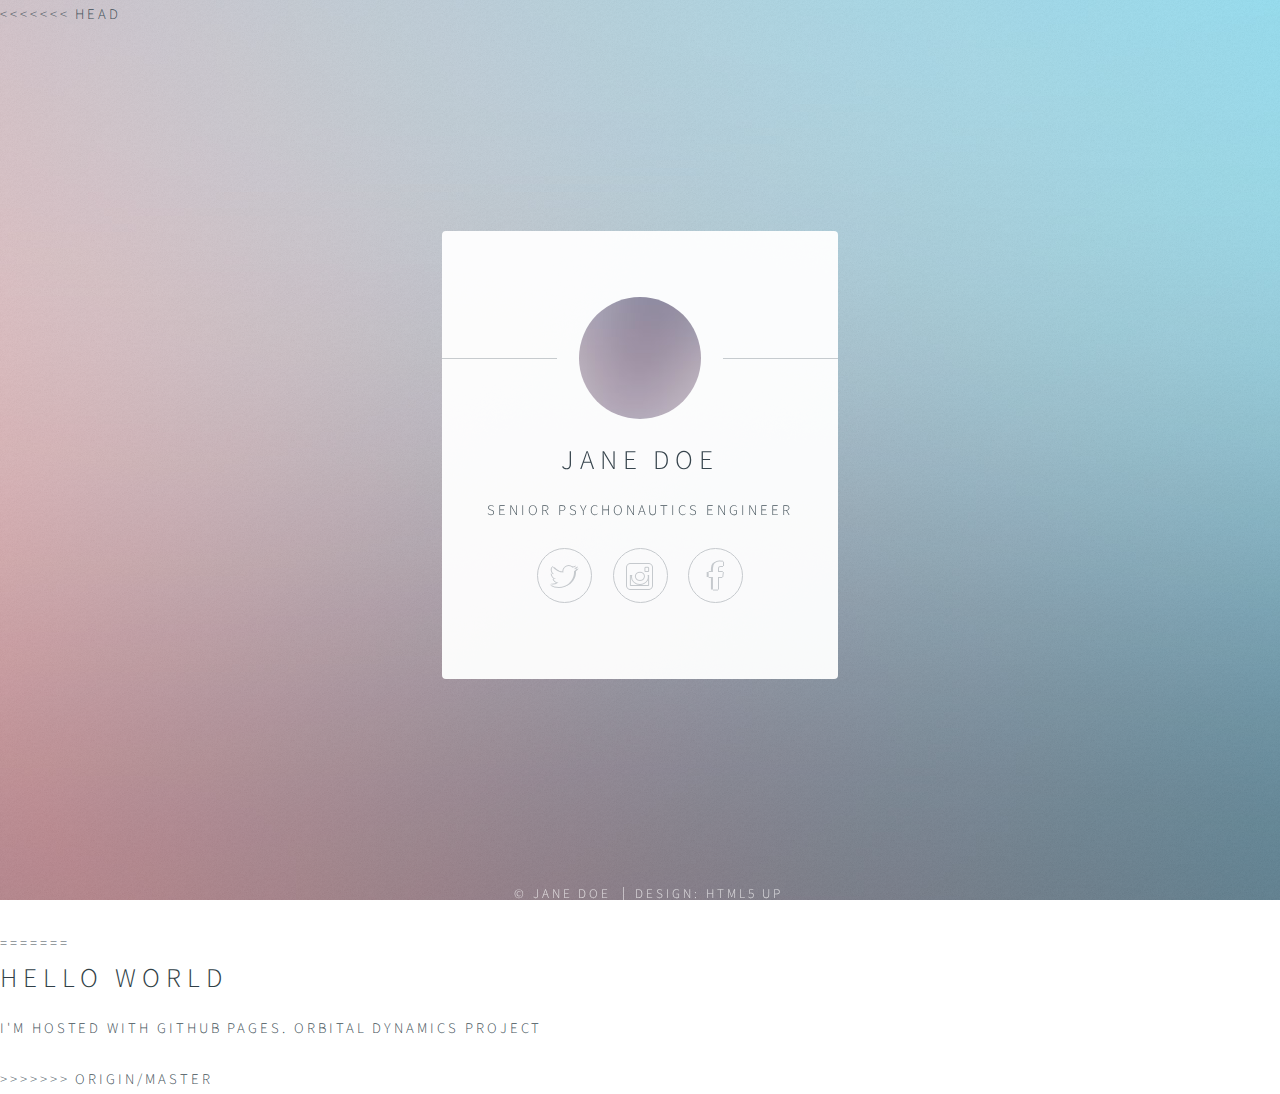
==== indexnew.html @ 1ae0db2f "Merge remote-tracking branch 'origin/master'" ====
<<<<<<< HEAD
<!DOCTYPE HTML>
<!--
	Identity by HTML5 UP
	html5up.net | @n33co
	Free for personal and commercial use under the CCA 3.0 license (html5up.net/license)
-->
<html>
	<head>
		<title>Identity by HTML5 UP</title>
		<meta charset="utf-8" />
		<meta name="viewport" content="width=device-width, initial-scale=1" />
		<!--[if lte IE 8]><script src="assets/js/html5shiv.js"></script><![endif]-->
		<link rel="stylesheet" href="assets/css/main.css" />
		<!--[if lte IE 9]><link rel="stylesheet" href="assets/css/ie9.css" /><![endif]-->
		<!--[if lte IE 8]><link rel="stylesheet" href="assets/css/ie8.css" /><![endif]-->
		<noscript><link rel="stylesheet" href="assets/css/noscript.css" /></noscript>
	</head>
	<body class="is-loading">

		<!-- Wrapper -->
			<div id="wrapper">

				<!-- Main -->
					<section id="main">
						<header>
							<span class="avatar"><img src="images/avatar.jpg" alt="" /></span>
							<h1>Jane Doe</h1>
							<p>Senior Psychonautics Engineer</p>
						</header>
						<!--
						<hr />
						<h2>Extra Stuff!</h2>
						<form method="post" action="#">
							<div class="field">
								<input type="text" name="name" id="name" placeholder="Name" />
							</div>
							<div class="field">
								<input type="email" name="email" id="email" placeholder="Email" />
							</div>
							<div class="field">
								<div class="select-wrapper">
									<select name="department" id="department">
										<option value="">Department</option>
										<option value="sales">Sales</option>
										<option value="tech">Tech Support</option>
										<option value="null">/dev/null</option>
									</select>
								</div>
							</div>
							<div class="field">
								<textarea name="message" id="message" placeholder="Message" rows="4"></textarea>
							</div>
							<div class="field">
								<input type="checkbox" id="human" name="human" /><label for="human">I'm a human</label>
							</div>
							<div class="field">
								<label>But are you a robot?</label>
								<input type="radio" id="robot_yes" name="robot" /><label for="robot_yes">Yes</label>
								<input type="radio" id="robot_no" name="robot" /><label for="robot_no">No</label>
							</div>
							<ul class="actions">
								<li><a href="#" class="button">Get Started</a></li>
							</ul>
						</form>
						<hr />
						-->
						<footer>
							<ul class="icons">
								<li><a href="#" class="fa-twitter">Twitter</a></li>
								<li><a href="#" class="fa-instagram">Instagram</a></li>
								<li><a href="#" class="fa-facebook">Facebook</a></li>
							</ul>
						</footer>
					</section>

				<!-- Footer -->
					<footer id="footer">
						<ul class="copyright">
							<li>&copy; Jane Doe</li>
							<li>Design: <a href="http://html5up.net">HTML5 UP</a></li>
						</ul>
					</footer>

			</div>

		<!-- Scripts -->
			<!--[if lte IE 8]><script src="assets/js/respond.min.js"></script><![endif]-->
			<script>
				if ('addEventListener' in window) {
					window.addEventListener('load', function() { document.body.className = document.body.className.replace(/\bis-loading\b/, ''); });
					document.body.className += (navigator.userAgent.match(/(MSIE|rv:11\.0)/) ? ' is-ie' : '');
				}
			</script>

	</body>
</html>
=======
<!DOCTYPE html>
<html>
<body>
<h1>Hello World</h1>
<p>I'm hosted with GitHub Pages. <a href="Ph235-Orbital-Dynamics-Sim/">Orbital Dynamics Project</a></p>
</body>
</html>
>>>>>>> origin/master
---- assets/css/main.css ----
@charset "UTF-8";
@import url(font-awesome.min.css);
@import url("http://fonts.googleapis.com/css?family=Source+Sans+Pro:300");

/*
	Identity by HTML5 UP
	html5up.net | @n33co
	Free for personal and commercial use under the CCA 3.0 license (html5up.net/license)
*/

/* Reset */

	html, body, div, span, applet, object, iframe, h1, h2, h3, h4, h5, h6, p, blockquote, pre, a, abbr, acronym, address, big, cite, code, del, dfn, em, img, ins, kbd, q, s, samp, small, strike, strong, sub, sup, tt, var, b, u, i, center, dl, dt, dd, ol, ul, li, fieldset, form, label, legend, table, caption, tbody, tfoot, thead, tr, th, td, article, aside, canvas, details, embed, figure, figcaption, footer, header, hgroup, menu, nav, output, ruby, section, summary, time, mark, audio, video {
		margin: 0;
		padding: 0;
		border: 0;
		font-size: 100%;
		font: inherit;
		vertical-align: baseline;
	}

	article, aside, details, figcaption, figure, footer, header, hgroup, menu, nav, section {
		display: block;
	}

	body {
		line-height: 1;
	}

	ol, ul {
		list-style: none;
	}

	blockquote, q {
		quotes: none;
	}

	blockquote:before, blockquote:after, q:before, q:after {
		content: '';
		content: none;
	}

	table {
		border-collapse: collapse;
		border-spacing: 0;
	}

	body {
		-webkit-text-size-adjust: none;
	}

/* Box Model */

	*, *:before, *:after {
		-moz-box-sizing: border-box;
		-webkit-box-sizing: border-box;
		box-sizing: border-box;
	}

/* Basic */

	@media screen and (max-width: 480px) {

		html, body {
			min-width: 320px;
		}

	}

	body.is-loading *, body.is-loading *:before, body.is-loading *:after {
		-moz-animation: none !important;
		-webkit-animation: none !important;
		-ms-animation: none !important;
		animation: none !important;
		-moz-transition: none !important;
		-webkit-transition: none !important;
		-ms-transition: none !important;
		transition: none !important;
	}

	html {
		height: 100%;
	}

	body {
		height: 100%;
		background-color: #ffffff;
		background-image: url("images/overlay.png"), -moz-linear-gradient(60deg, rgba(255, 165, 150, 0.5) 5%, rgba(0, 228, 255, 0.35)), url("../../images/bg.jpg");
		background-image: url("images/overlay.png"), -webkit-linear-gradient(60deg, rgba(255, 165, 150, 0.5) 5%, rgba(0, 228, 255, 0.35)), url("../../images/bg.jpg");
		background-image: url("images/overlay.png"), -ms-linear-gradient(60deg, rgba(255, 165, 150, 0.5) 5%, rgba(0, 228, 255, 0.35)), url("../../images/bg.jpg");
		background-image: url("images/overlay.png"), linear-gradient(60deg, rgba(255, 165, 150, 0.5) 5%, rgba(0, 228, 255, 0.35)), url("../../images/bg.jpg");
		background-repeat: repeat,			no-repeat,			no-repeat;
		background-size: 100px 100px, cover,				cover;
		background-position: top left,		center center,		bottom center;
		background-attachment: fixed,			fixed,				fixed;
	}

		body:after {
			content: '';
			display: block;
			position: fixed;
			top: 0;
			left: 0;
			width: 100%;
			height: inherit;
			opacity: 0;
			z-index: 1;
			background-color: #ffffff;
			background-image: url("images/overlay.png"), -moz-linear-gradient(60deg, rgba(255, 165, 150, 0.5) 5%, rgba(0, 228, 255, 0.35));
			background-image: url("images/overlay.png"), -webkit-linear-gradient(60deg, rgba(255, 165, 150, 0.5) 5%, rgba(0, 228, 255, 0.35));
			background-image: url("images/overlay.png"), -ms-linear-gradient(60deg, rgba(255, 165, 150, 0.5) 5%, rgba(0, 228, 255, 0.35));
			background-image: url("images/overlay.png"), linear-gradient(60deg, rgba(255, 165, 150, 0.5) 5%, rgba(0, 228, 255, 0.35));
			background-repeat: repeat,			no-repeat;
			background-size: 100px 100px, cover;
			background-position: top left,		center center;
			-moz-transition: opacity 1.75s ease-out;
			-webkit-transition: opacity 1.75s ease-out;
			-ms-transition: opacity 1.75s ease-out;
			transition: opacity 1.75s ease-out;
		}

		body.is-loading:after {
			opacity: 1;
		}

/* Type */

	body, input, select, textarea {
		color: #414f57;
		font-family: "Source Sans Pro", Helvetica, sans-serif;
		font-size: 14pt;
		font-weight: 300;
		line-height: 2;
		letter-spacing: 0.2em;
		text-transform: uppercase;
	}

		@media screen and (max-width: 1680px) {

			body, input, select, textarea {
				font-size: 11pt;
			}

		}

		@media screen and (max-width: 480px) {

			body, input, select, textarea {
				font-size: 10pt;
				line-height: 1.75;
			}

		}

	a {
		-moz-transition: color 0.2s ease, border-color 0.2s ease;
		-webkit-transition: color 0.2s ease, border-color 0.2s ease;
		-ms-transition: color 0.2s ease, border-color 0.2s ease;
		transition: color 0.2s ease, border-color 0.2s ease;
		color: inherit;
		text-decoration: none;
	}

		a:before {
			-moz-transition: color 0.2s ease, text-shadow 0.2s ease;
			-webkit-transition: color 0.2s ease, text-shadow 0.2s ease;
			-ms-transition: color 0.2s ease, text-shadow 0.2s ease;
			transition: color 0.2s ease, text-shadow 0.2s ease;
		}

		a:hover {
			color: #ff7496;
		}

	strong, b {
		color: #313f47;
	}

	em, i {
		font-style: italic;
	}

	p {
		margin: 0 0 1.5em 0;
	}

	h1, h2, h3, h4, h5, h6 {
		color: #313f47;
		line-height: 1.5;
		margin: 0 0 0.75em 0;
	}

		h1 a, h2 a, h3 a, h4 a, h5 a, h6 a {
			color: inherit;
			text-decoration: none;
		}

	h1 {
		font-size: 1.85em;
		letter-spacing: 0.22em;
		margin: 0 0 0.525em 0;
	}

	h2 {
		font-size: 1.25em;
	}

	h3 {
		font-size: 1em;
	}

	h4 {
		font-size: 1em;
	}

	h5 {
		font-size: 1em;
	}

	h6 {
		font-size: 1em;
	}

	@media screen and (max-width: 480px) {

		h1 {
			font-size: 1.65em;
		}

	}

	sub {
		font-size: 0.8em;
		position: relative;
		top: 0.5em;
	}

	sup {
		font-size: 0.8em;
		position: relative;
		top: -0.5em;
	}

	hr {
		border: 0;
		border-bottom: solid 1px #c8cccf;
		margin: 3em 0;
	}

/* Form */

	form {
		margin: 0 0 1.5em 0;
	}

		form > .field {
			margin: 0 0 1.5em 0;
		}

			form > .field > :last-child {
				margin-bottom: 0;
			}

	label {
		color: #313f47;
		display: block;
		font-size: 0.9em;
		margin: 0 0 0.75em 0;
	}

	input[type="text"],
	input[type="password"],
	input[type="email"],
	input[type="tel"],
	select,
	textarea {
		-moz-appearance: none;
		-webkit-appearance: none;
		-ms-appearance: none;
		appearance: none;
		border-radius: 4px;
		border: solid 1px #c8cccf;
		color: inherit;
		display: block;
		outline: 0;
		padding: 0 1em;
		text-decoration: none;
		width: 100%;
	}

		input[type="text"]:invalid,
		input[type="password"]:invalid,
		input[type="email"]:invalid,
		input[type="tel"]:invalid,
		select:invalid,
		textarea:invalid {
			box-shadow: none;
		}

		input[type="text"]:focus,
		input[type="password"]:focus,
		input[type="email"]:focus,
		input[type="tel"]:focus,
		select:focus,
		textarea:focus {
			border-color: #ff7496;
		}

	.select-wrapper {
		text-decoration: none;
		display: block;
		position: relative;
	}

		.select-wrapper:before {
			content: "";
			-moz-osx-font-smoothing: grayscale;
			-webkit-font-smoothing: antialiased;
			font-family: FontAwesome;
			font-style: normal;
			font-weight: normal;
			text-transform: none !important;
		}

		.select-wrapper:before {
			color: #c8cccf;
			display: block;
			height: 2.75em;
			line-height: 2.75em;
			pointer-events: none;
			position: absolute;
			right: 0;
			text-align: center;
			top: 0;
			width: 2.75em;
		}

		.select-wrapper select::-ms-expand {
			display: none;
		}

	input[type="text"],
	input[type="password"],
	input[type="email"],
	select {
		height: 2.75em;
	}

	textarea {
		padding: 0.75em 1em;
	}

	input[type="checkbox"],
	input[type="radio"] {
		-moz-appearance: none;
		-webkit-appearance: none;
		-ms-appearance: none;
		appearance: none;
		display: block;
		float: left;
		margin-right: -2em;
		opacity: 0;
		width: 1em;
		z-index: -1;
	}

		input[type="checkbox"] + label,
		input[type="radio"] + label {
			text-decoration: none;
			color: #414f57;
			cursor: pointer;
			display: inline-block;
			font-size: 1em;
			font-weight: 300;
			padding-left: 2.4em;
			padding-right: 0.75em;
			position: relative;
		}

			input[type="checkbox"] + label:before,
			input[type="radio"] + label:before {
				-moz-osx-font-smoothing: grayscale;
				-webkit-font-smoothing: antialiased;
				font-family: FontAwesome;
				font-style: normal;
				font-weight: normal;
				text-transform: none !important;
			}

			input[type="checkbox"] + label:before,
			input[type="radio"] + label:before {
				border-radius: 4px;
				border: solid 1px #c8cccf;
				content: '';
				display: inline-block;
				height: 1.65em;
				left: 0;
				line-height: 1.58125em;
				position: absolute;
				text-align: center;
				top: 0.15em;
				width: 1.65em;
			}

		input[type="checkbox"]:checked + label:before,
		input[type="radio"]:checked + label:before {
			color: #ff7496;
			content: '\f00c';
		}

		input[type="checkbox"]:focus + label:before,
		input[type="radio"]:focus + label:before {
			border-color: #ff7496;
		}

	input[type="checkbox"] + label:before {
		border-radius: 4px;
	}

	input[type="radio"] + label:before {
		border-radius: 100%;
	}

	::-webkit-input-placeholder {
		color: #616f77 !important;
		opacity: 1.0;
	}

	:-moz-placeholder {
		color: #616f77 !important;
		opacity: 1.0;
	}

	::-moz-placeholder {
		color: #616f77 !important;
		opacity: 1.0;
	}

	:-ms-input-placeholder {
		color: #616f77 !important;
		opacity: 1.0;
	}

	.formerize-placeholder {
		color: #616f77 !important;
		opacity: 1.0;
	}

/* Icon */

	.icon {
		text-decoration: none;
		position: relative;
		border-bottom: none;
	}

		.icon:before {
			-moz-osx-font-smoothing: grayscale;
			-webkit-font-smoothing: antialiased;
			font-family: FontAwesome;
			font-style: normal;
			font-weight: normal;
			text-transform: none !important;
		}

		.icon > .label {
			display: none;
		}

/* List */

	ol {
		list-style: decimal;
		margin: 0 0 1.5em 0;
		padding-left: 1.25em;
	}

		ol li {
			padding-left: 0.25em;
		}

	ul {
		list-style: disc;
		margin: 0 0 1.5em 0;
		padding-left: 1em;
	}

		ul li {
			padding-left: 0.5em;
		}

		ul.alt {
			list-style: none;
			padding-left: 0;
		}

			ul.alt li {
				border-top: solid 1px #c8cccf;
				padding: 0.5em 0;
			}

				ul.alt li:first-child {
					border-top: 0;
					padding-top: 0;
				}

		ul.icons {
			cursor: default;
			list-style: none;
			padding-left: 0;
			margin-top: -0.675em;
		}

			ul.icons li {
				display: inline-block;
				padding: 0.675em 0.5em;
			}

				ul.icons li a {
					text-decoration: none;
					position: relative;
					display: block;
					width: 3.75em;
					height: 3.75em;
					border-radius: 100%;
					border: solid 1px #c8cccf;
					line-height: 3.75em;
					overflow: hidden;
					text-align: center;
					text-indent: 3.75em;
					white-space: nowrap;
				}

					ul.icons li a:before {
						-moz-osx-font-smoothing: grayscale;
						-webkit-font-smoothing: antialiased;
						font-family: FontAwesome;
						font-style: normal;
						font-weight: normal;
						text-transform: none !important;
					}

					ul.icons li a:before {
						color: #ffffff;
						text-shadow: 1.25px 0px 0px #c8cccf, -1.25px 0px 0px #c8cccf, 0px 1.25px 0px #c8cccf, 0px -1.25px 0px #c8cccf;
					}

					ul.icons li a:hover:before {
						text-shadow: 1.25px 0px 0px #ff7496, -1.25px 0px 0px #ff7496, 0px 1.25px 0px #ff7496, 0px -1.25px 0px #ff7496;
					}

					ul.icons li a:before {
						position: absolute;
						top: 0;
						left: 0;
						width: inherit;
						height: inherit;
						font-size: 1.85rem;
						line-height: inherit;
						text-align: center;
						text-indent: 0;
					}

					ul.icons li a:hover {
						border-color: #ff7496;
					}

			@media screen and (max-width: 480px) {

				ul.icons li a:before {
					font-size: 1.5rem;
				}

			}

		ul.actions {
			cursor: default;
			list-style: none;
			padding-left: 0;
		}

			ul.actions li {
				display: inline-block;
				padding: 0 0.75em 0 0;
				vertical-align: middle;
			}

				ul.actions li:last-child {
					padding-right: 0;
				}

	dl {
		margin: 0 0 1.5em 0;
	}

		dl dt {
			display: block;
			margin: 0 0 0.75em 0;
		}

		dl dd {
			margin-left: 1.5em;
		}

/* Button */

	input[type="submit"],
	input[type="reset"],
	input[type="button"],
	button,
	.button {
		-moz-appearance: none;
		-webkit-appearance: none;
		-ms-appearance: none;
		appearance: none;
		-moz-transition: background-color 0.2s ease-in-out, border-color 0.2s ease-in-out, color 0.2s ease-in-out;
		-webkit-transition: background-color 0.2s ease-in-out, border-color 0.2s ease-in-out, color 0.2s ease-in-out;
		-ms-transition: background-color 0.2s ease-in-out, border-color 0.2s ease-in-out, color 0.2s ease-in-out;
		transition: background-color 0.2s ease-in-out, border-color 0.2s ease-in-out, color 0.2s ease-in-out;
		display: inline-block;
		height: 2.75em;
		line-height: 2.75em;
		padding: 0 1.5em;
		background-color: transparent;
		border-radius: 4px;
		border: solid 1px #c8cccf;
		color: #414f57 !important;
		cursor: pointer;
		text-align: center;
		text-decoration: none;
		white-space: nowrap;
	}

		input[type="submit"]:hover,
		input[type="reset"]:hover,
		input[type="button"]:hover,
		button:hover,
		.button:hover {
			border-color: #ff7496;
			color: #ff7496 !important;
		}

		input[type="submit"].icon,
		input[type="reset"].icon,
		input[type="button"].icon,
		button.icon,
		.button.icon {
			padding-left: 1.35em;
		}

			input[type="submit"].icon:before,
			input[type="reset"].icon:before,
			input[type="button"].icon:before,
			button.icon:before,
			.button.icon:before {
				margin-right: 0.5em;
			}

		input[type="submit"].fit,
		input[type="reset"].fit,
		input[type="button"].fit,
		button.fit,
		.button.fit {
			display: block;
			width: 100%;
			margin: 0 0 0.75em 0;
		}

		input[type="submit"].small,
		input[type="reset"].small,
		input[type="button"].small,
		button.small,
		.button.small {
			font-size: 0.8em;
		}

		input[type="submit"].big,
		input[type="reset"].big,
		input[type="button"].big,
		button.big,
		.button.big {
			font-size: 1.35em;
		}

		input[type="submit"].disabled, input[type="submit"]:disabled,
		input[type="reset"].disabled,
		input[type="reset"]:disabled,
		input[type="button"].disabled,
		input[type="button"]:disabled,
		button.disabled,
		button:disabled,
		.button.disabled,
		.button:disabled {
			-moz-pointer-events: none;
			-webkit-pointer-events: none;
			-ms-pointer-events: none;
			pointer-events: none;
			opacity: 0.5;
		}

/* Main */

	#main {
		position: relative;
		max-width: 100%;
		min-width: 27em;
		padding: 4.5em 3em 3em 3em ;
		background: #ffffff;
		border-radius: 4px;
		cursor: default;
		opacity: 0.95;
		text-align: center;
		-moz-transform-origin: 50% 50%;
		-webkit-transform-origin: 50% 50%;
		-ms-transform-origin: 50% 50%;
		transform-origin: 50% 50%;
		-moz-transform: rotateX(0deg);
		-webkit-transform: rotateX(0deg);
		-ms-transform: rotateX(0deg);
		transform: rotateX(0deg);
		-moz-transition: opacity 1s ease, -moz-transform 1s ease;
		-webkit-transition: opacity 1s ease, -webkit-transform 1s ease;
		-ms-transition: opacity 1s ease, -ms-transform 1s ease;
		transition: opacity 1s ease, transform 1s ease;
	}

		#main .avatar {
			position: relative;
			display: block;
			margin-bottom: 1.5em;
		}

			#main .avatar img {
				display: block;
				margin: 0 auto;
				border-radius: 100%;
				box-shadow: 0 0 0 1.5em #ffffff;
			}

			#main .avatar:before {
				content: '';
				display: block;
				position: absolute;
				top: 50%;
				left: -3em;
				width: calc(100% + 6em);
				height: 1px;
				z-index: -1;
				background: #c8cccf;
			}

		@media screen and (max-width: 480px) {

			#main {
				min-width: 0;
				width: 100%;
				padding: 4em 2em 2.5em 2em ;
			}

				#main .avatar:before {
					left: -2em;
					width: calc(100% + 4em);
				}

		}

		body.is-loading #main {
			opacity: 0;
			-moz-transform: rotateX(15deg);
			-webkit-transform: rotateX(15deg);
			-ms-transform: rotateX(15deg);
			transform: rotateX(15deg);
		}

/* Footer */

	#footer {
		-moz-align-self: -moz-flex-end;
		-webkit-align-self: -webkit-flex-end;
		-ms-align-self: -ms-flex-end;
		align-self: flex-end;
		width: 100%;
		padding: 1.5em 0 0 0;
		color: rgba(255, 255, 255, 0.75);
		cursor: default;
		text-align: center;
	}

		#footer .copyright {
			margin: 0;
			padding: 0;
			font-size: 0.9em;
			list-style: none;
		}

			#footer .copyright li {
				display: inline-block;
				margin: 0 0 0 0.45em;
				padding: 0 0 0 0.85em;
				border-left: solid 1px rgba(255, 255, 255, 0.5);
				line-height: 1;
			}

				#footer .copyright li:first-child {
					border-left: 0;
				}

/* Wrapper */

	#wrapper {
		display: -moz-flex;
		display: -webkit-flex;
		display: -ms-flex;
		display: flex;
		-moz-align-items: center;
		-webkit-align-items: center;
		-ms-align-items: center;
		align-items: center;
		-moz-justify-content: space-between;
		-webkit-justify-content: space-between;
		-ms-justify-content: space-between;
		justify-content: space-between;
		-moz-flex-direction: column;
		-webkit-flex-direction: column;
		-ms-flex-direction: column;
		flex-direction: column;
		-moz-perspective: 1000px;
		-webkit-perspective: 1000px;
		-ms-perspective: 1000px;
		perspective: 1000px;
		position: relative;
		min-height: 100%;
		padding: 1.5em;
		z-index: 2;
	}

		#wrapper > * {
			z-index: 1;
		}

		#wrapper:before {
			content: '';
			display: block;
		}

		@media screen and (max-width: 360px) {

			#wrapper {
				padding: 0.75em;
			}

		}

		body.is-ie #wrapper {
			height: 100%;
		}
---- assets/css/ie9.css ----
/*
	Identity by HTML5 UP
	html5up.net | @n33co
	Free for personal and commercial use under the CCA 3.0 license (html5up.net/license)
*/

/* Basic */

	body {
		background-image: url("../../images/bg.jpg");
		background-repeat: no-repeat;
		background-size: cover;
		background-position: bottom center;
		background-attachment: fixed;
	}

		body:after {
			display: none;
		}

/* List */

	ul.icons li a:before {
		color: #c8cccf;
	}

	ul.icons li a:hover:before {
		color: #ff7496;
	}

/* Wrapper */

	#wrapper {
		text-align: center;
	}

/* Main */

	#main {
		display: inline-block;
	}
---- assets/css/ie8.css ----
/*
	Identity by HTML5 UP
	html5up.net | @n33co
	Free for personal and commercial use under the CCA 3.0 license (html5up.net/license)
*/

/* List */

	ul.icons li a {
		-ms-behavior: url("assets/js/PIE.htc");
	}

		ul.icons li a:before {
			text-align: center;
			font-size: 26px;
		}

/* Main */

	#main {
		-ms-behavior: url("assets/js/PIE.htc");
	}

		#main .avatar img {
			-ms-behavior: url("assets/js/PIE.htc");
		}

/* Footer */

	#footer {
		color: #fff;
	}

		#footer .copyright li {
			border-left: solid 1px #fff;
		}
---- assets/css/noscript.css ----
/*
	Identity by HTML5 UP
	html5up.net | @n33co
	Free for personal and commercial use under the CCA 3.0 license (html5up.net/license)
*/

/* Basic */

	body:after {
		display: none;
	}

/* Main */

	#main {
		-moz-transform: none !important;
		-webkit-transform: none !important;
		-ms-transform: none !important;
		transform: none !important;
		opacity: 1 !important;
	}
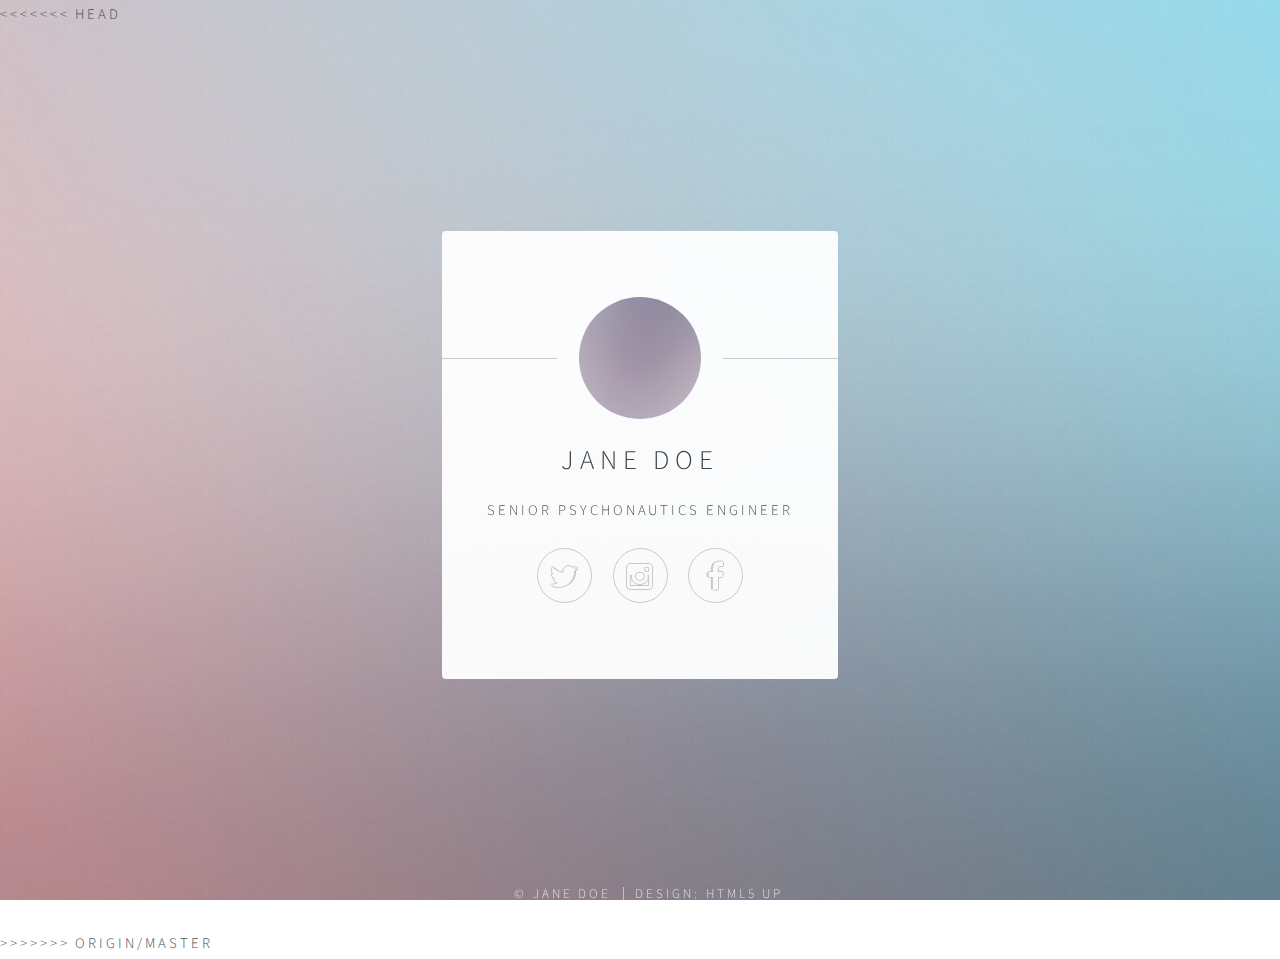
==== commit f8090e56: "Update indexnew.html" ====
--- a/indexnew.html
+++ b/indexnew.html
@@ -1,4 +1,4 @@
-<<<<<<< HEAD
+<<<<<<< HEAD
 <!DOCTYPE HTML>
 <!--
 	Identity by HTML5 UP
@@ -94,13 +94,4 @@
 			</script>
 
 	</body>
-</html>
-=======
-<!DOCTYPE html>
-<html>
-<body>
-<h1>Hello World</h1>
-<p>I'm hosted with GitHub Pages. <a href="Ph235-Orbital-Dynamics-Sim/">Orbital Dynamics Project</a></p>
-</body>
-</html>
->>>>>>> origin/master
+>>>>>>> origin/master
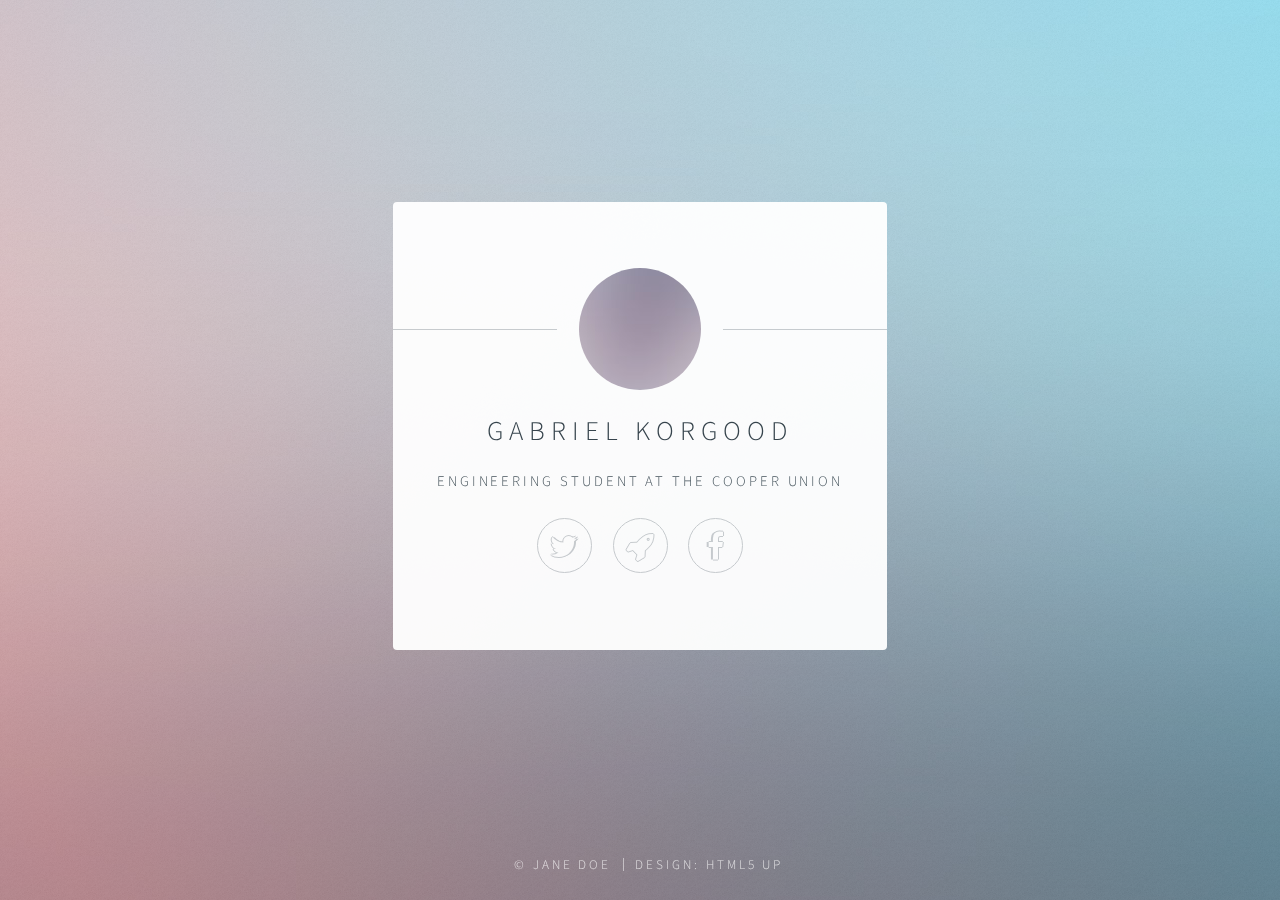
==== commit 0c7bb09e: "fdsa" ====
--- a/indexnew.html
+++ b/indexnew.html
@@ -1,4 +1,3 @@
-<<<<<<< HEAD
 <!DOCTYPE HTML>
 <!--
 	Identity by HTML5 UP
@@ -25,8 +24,8 @@
 					<section id="main">
 						<header>
 							<span class="avatar"><img src="images/avatar.jpg" alt="" /></span>
-							<h1>Jane Doe</h1>
-							<p>Senior Psychonautics Engineer</p>
+							<h1>Gabriel Korgood</h1>
+							<p>Engineering Student at The Cooper Union</p>
 						</header>
 						<!--
 						<hr />
@@ -68,7 +67,7 @@
 						<footer>
 							<ul class="icons">
 								<li><a href="#" class="fa-twitter">Twitter</a></li>
-								<li><a href="#" class="fa-instagram">Instagram</a></li>
+								<li><a href="Ph235-Orbital-Dynamics-Sim/" class="fa-rocket">Orbital Dynamics Project</a></li>
 								<li><a href="#" class="fa-facebook">Facebook</a></li>
 							</ul>
 						</footer>
@@ -94,4 +93,4 @@
 			</script>
 
 	</body>
->>>>>>> origin/master
+</html>
